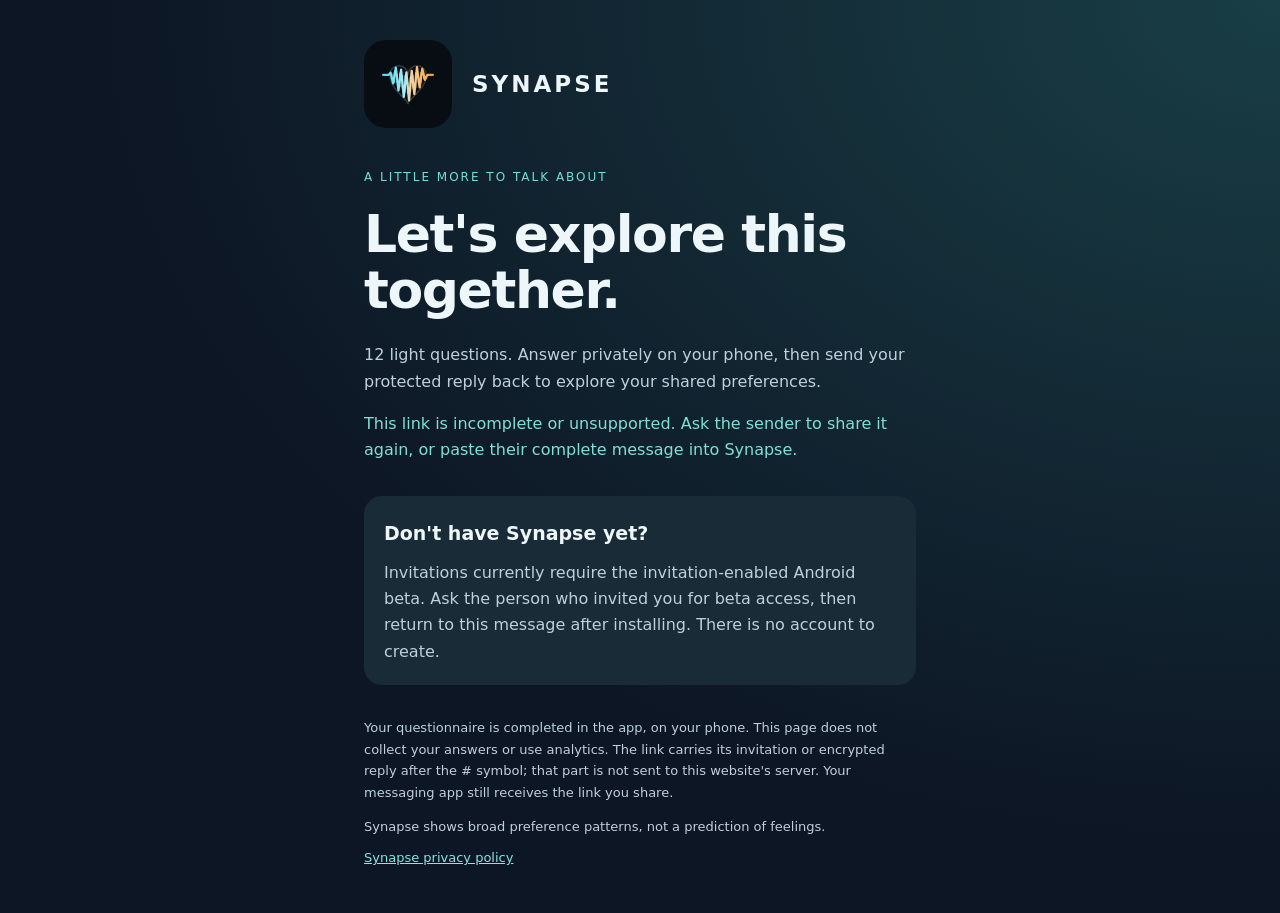
==== invite.html @ af57d001 "Create invite.html" ====
<!doctype html>
<html lang="en">
<head>
  <meta charset="utf-8">
  <meta name="viewport" content="width=device-width,initial-scale=1">
  <meta name="referrer" content="no-referrer">
  <meta http-equiv="Content-Security-Policy" content="default-src 'none'; img-src 'self'; style-src 'self'; script-src 'self'; connect-src 'none'; base-uri 'none'; form-action 'none'">
  <meta name="description" content="A private invitation from Synapse. Answer on your own phone and explore your shared preferences together.">
  <meta property="og:title" content="Explore together with Synapse">
  <meta property="og:description" content="12 light questions. Private answers. A little more to talk about.">
  <meta property="og:type" content="website">
  <title>Your Synapse invitation</title>
  <link rel="stylesheet" href="invite.css">
  <script src="invite.js" defer></script>
</head>
<body>
<main>
  <header><img src="synapse-icon.svg" width="88" height="88" alt="Synapse app icon"><span>SYNAPSE</span></header>
  <p class="eyebrow">A LITTLE MORE TO TALK ABOUT</p>
  <h1 id="title">Let's explore this together.</h1>
  <p id="intro">12 light questions. Answer privately on your phone, then send your protected reply back to explore your shared preferences.</p>
  <p id="status" role="status">Checking your invitation…</p>
  <section id="actions" hidden>
    <a id="open" class="button">Open in Synapse</a>
    <p class="small">The app will let you review this before accepting it. Use invitations only from someone you recognise.</p>
    <details>
      <summary>Using Synapse Dev?</summary>
      <p class="small">For testers with the separate development app installed.</p>
      <a id="open-dev" class="button secondary">Open in Synapse Dev</a>
    </details>
    <details>
      <summary>Having trouble opening the app?</summary>
      <p>Copy the invitation, then open Synapse → Invitations → Import. You can also save its protected file and import that.</p>
      <button id="copy" class="button secondary" type="button">Copy invitation</button>
      <a id="download" class="text-link" download="synapse-invitation.synapse">Save protected file</a>
      <textarea id="manual" readonly hidden aria-label="Invitation code to copy"></textarea>
    </details>
  </section>
  <section class="note">
    <h2>Don't have Synapse yet?</h2>
    <p>Invitations currently require the invitation-enabled Android beta. Ask the person who invited you for beta access, then return to this message after installing. There is no account to create.</p>
  </section>
  <footer>
    <p>Your questionnaire is completed in the app, on your phone. This page does not collect your answers or use analytics. The link carries its invitation or encrypted reply after the # symbol; that part is not sent to this website's server. Your messaging app still receives the link you share.</p>
    <p>Synapse shows broad preference patterns, not a prediction of feelings.</p>
    <a href="./" rel="noreferrer">Synapse privacy policy</a>
  </footer>
  <noscript>This page needs JavaScript to open the invitation locally. You can instead copy the complete link into Synapse → Invitations → Import.</noscript>
</main>
</body>
</html>
---- invite.css ----
:root { color-scheme:dark; font-family:system-ui,-apple-system,sans-serif; color:#edf6f8; background:#0d1625 }
* { box-sizing:border-box }
body { margin:0; background:radial-gradient(ellipse at top right,#193e45,transparent 65%); min-height:100vh }
main { max-width:600px; padding:40px 24px 48px; margin:auto }
header { display:flex; align-items:center; gap:20px; font-weight:700; font-size:23px; letter-spacing:3px }
header img { border-radius:22px }
.eyebrow { margin-top:40px; font-size:12px; letter-spacing:2px; color:#75ded2 }
h1 { font-size:clamp(36px,8vw,52px); line-height:1.08; letter-spacing:-1.4px; margin:18px 0 24px }
p { line-height:1.65; color:#bfd0da }
#status { color:#80e0d3 }
.button { display:block; width:100%; text-align:center; border:0; border-radius:14px; background:#79e2d2; color:#0b262c; padding:18px; margin:20px 0 12px; font:600 17px system-ui; text-decoration:none; cursor:pointer }
.secondary { background:#213641; color:#e5f6f6; border:1px solid #43616d }
a { color:#88e6dc; overflow-wrap:anywhere }
.text-link { display:block; padding:14px 0 }
.small,footer { font-size:13px }
details { margin:22px 0; padding-top:20px; border-top:1px solid #334752 }
summary { cursor:pointer; padding:8px 0; font-weight:600 }
.note { margin:32px 0; border-radius:18px; padding:4px 20px; background:#182b36 }
h2 { font-size:19px; margin-top:22px }
textarea { width:100%; min-height:140px; font:14px monospace; color:#edf6f8; background:#13232d; padding:12px }
:focus-visible { outline:3px solid #ffc58a; outline-offset:4px }
[hidden] { display:none!important }
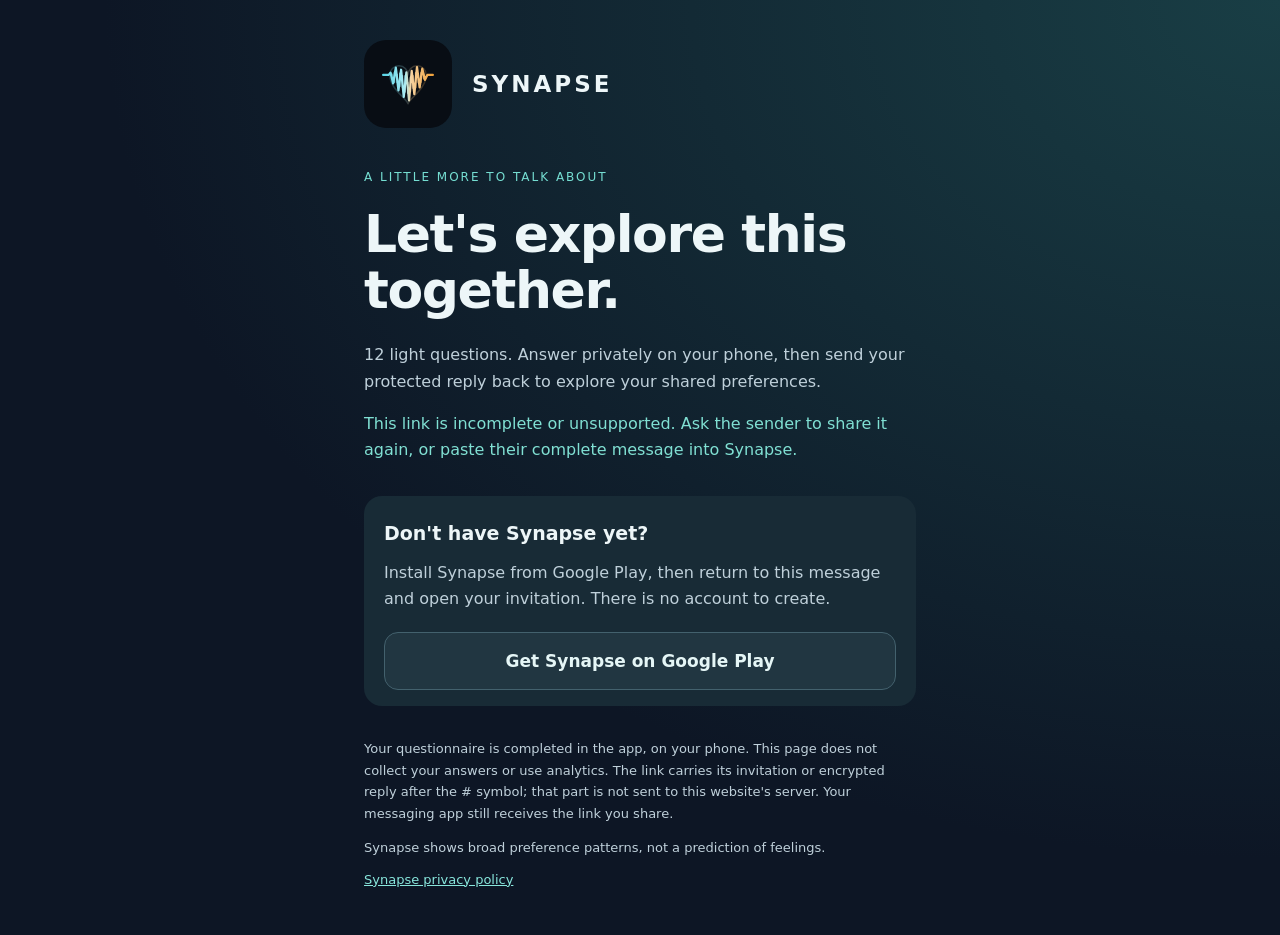
==== commit f1b79bba: "Update launch privacy disclosures and invitation install link" ====
--- a/invite.html
+++ b/invite.html
@@ -1,51 +1,52 @@
-<!doctype html>
-<html lang="en">
-<head>
-  <meta charset="utf-8">
-  <meta name="viewport" content="width=device-width,initial-scale=1">
-  <meta name="referrer" content="no-referrer">
-  <meta http-equiv="Content-Security-Policy" content="default-src 'none'; img-src 'self'; style-src 'self'; script-src 'self'; connect-src 'none'; base-uri 'none'; form-action 'none'">
-  <meta name="description" content="A private invitation from Synapse. Answer on your own phone and explore your shared preferences together.">
-  <meta property="og:title" content="Explore together with Synapse">
-  <meta property="og:description" content="12 light questions. Private answers. A little more to talk about.">
-  <meta property="og:type" content="website">
-  <title>Your Synapse invitation</title>
-  <link rel="stylesheet" href="invite.css">
-  <script src="invite.js" defer></script>
-</head>
-<body>
-<main>
-  <header><img src="synapse-icon.svg" width="88" height="88" alt="Synapse app icon"><span>SYNAPSE</span></header>
-  <p class="eyebrow">A LITTLE MORE TO TALK ABOUT</p>
-  <h1 id="title">Let's explore this together.</h1>
-  <p id="intro">12 light questions. Answer privately on your phone, then send your protected reply back to explore your shared preferences.</p>
-  <p id="status" role="status">Checking your invitation…</p>
-  <section id="actions" hidden>
-    <a id="open" class="button">Open in Synapse</a>
-    <p class="small">The app will let you review this before accepting it. Use invitations only from someone you recognise.</p>
-    <details>
-      <summary>Using Synapse Dev?</summary>
-      <p class="small">For testers with the separate development app installed.</p>
-      <a id="open-dev" class="button secondary">Open in Synapse Dev</a>
-    </details>
-    <details>
-      <summary>Having trouble opening the app?</summary>
-      <p>Copy the invitation, then open Synapse → Invitations → Import. You can also save its protected file and import that.</p>
-      <button id="copy" class="button secondary" type="button">Copy invitation</button>
-      <a id="download" class="text-link" download="synapse-invitation.synapse">Save protected file</a>
-      <textarea id="manual" readonly hidden aria-label="Invitation code to copy"></textarea>
-    </details>
-  </section>
-  <section class="note">
-    <h2>Don't have Synapse yet?</h2>
-    <p>Invitations currently require the invitation-enabled Android beta. Ask the person who invited you for beta access, then return to this message after installing. There is no account to create.</p>
-  </section>
-  <footer>
-    <p>Your questionnaire is completed in the app, on your phone. This page does not collect your answers or use analytics. The link carries its invitation or encrypted reply after the # symbol; that part is not sent to this website's server. Your messaging app still receives the link you share.</p>
-    <p>Synapse shows broad preference patterns, not a prediction of feelings.</p>
-    <a href="./" rel="noreferrer">Synapse privacy policy</a>
-  </footer>
-  <noscript>This page needs JavaScript to open the invitation locally. You can instead copy the complete link into Synapse → Invitations → Import.</noscript>
-</main>
-</body>
-</html>
+<!doctype html>
+<html lang="en">
+<head>
+  <meta charset="utf-8">
+  <meta name="viewport" content="width=device-width,initial-scale=1">
+  <meta name="referrer" content="no-referrer">
+  <meta http-equiv="Content-Security-Policy" content="default-src 'none'; img-src 'self'; style-src 'self'; script-src 'self'; connect-src 'none'; base-uri 'none'; form-action 'none'">
+  <meta name="description" content="A private invitation from Synapse. Answer on your own phone and explore your shared preferences together.">
+  <meta property="og:title" content="Explore together with Synapse">
+  <meta property="og:description" content="12 light questions. Private answers. A little more to talk about.">
+  <meta property="og:type" content="website">
+  <title>Your Synapse invitation</title>
+  <link rel="stylesheet" href="invite.css">
+  <script src="invite.js" defer></script>
+</head>
+<body>
+<main>
+  <header><img src="synapse-icon.svg" width="88" height="88" alt="Synapse app icon"><span>SYNAPSE</span></header>
+  <p class="eyebrow">A LITTLE MORE TO TALK ABOUT</p>
+  <h1 id="title">Let's explore this together.</h1>
+  <p id="intro">12 light questions. Answer privately on your phone, then send your protected reply back to explore your shared preferences.</p>
+  <p id="status" role="status">Checking your invitation…</p>
+  <section id="actions" hidden>
+    <a id="open" class="button">Open in Synapse</a>
+    <p class="small">The app will let you review this before accepting it. Use invitations only from someone you recognise.</p>
+    <details>
+      <summary>Using Synapse Dev?</summary>
+      <p class="small">For testers with the separate development app installed.</p>
+      <a id="open-dev" class="button secondary">Open in Synapse Dev</a>
+    </details>
+    <details>
+      <summary>Having trouble opening the app?</summary>
+      <p>Copy the invitation, then open Synapse → Invitations → Import. You can also save its protected file and import that.</p>
+      <button id="copy" class="button secondary" type="button">Copy invitation</button>
+      <a id="download" class="text-link" download="synapse-invitation.synapse">Save protected file</a>
+      <textarea id="manual" readonly hidden aria-label="Invitation code to copy"></textarea>
+    </details>
+  </section>
+  <section class="note">
+    <h2>Don't have Synapse yet?</h2>
+    <p>Install Synapse from Google Play, then return to this message and open your invitation. There is no account to create.</p>
+    <a class="button secondary" href="https://play.google.com/store/apps/details?id=com.synapseapp.synapse" rel="noreferrer">Get Synapse on Google Play</a>
+  </section>
+  <footer>
+    <p>Your questionnaire is completed in the app, on your phone. This page does not collect your answers or use analytics. The link carries its invitation or encrypted reply after the # symbol; that part is not sent to this website's server. Your messaging app still receives the link you share.</p>
+    <p>Synapse shows broad preference patterns, not a prediction of feelings.</p>
+    <a href="./" rel="noreferrer">Synapse privacy policy</a>
+  </footer>
+  <noscript>This page needs JavaScript to open the invitation locally. You can instead copy the complete link into Synapse → Invitations → Import.</noscript>
+</main>
+</body>
+</html>
